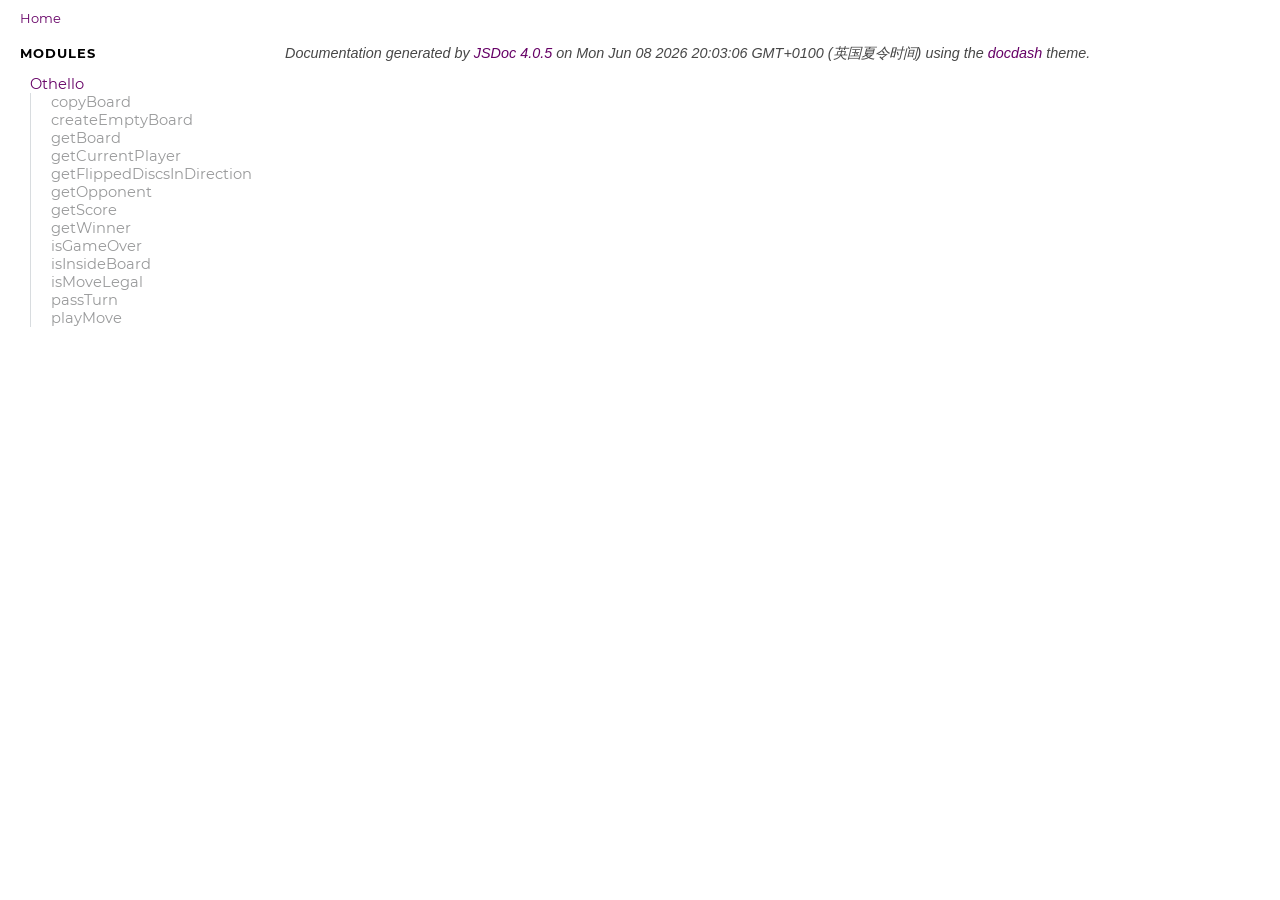
==== docs/index.html @ f30e4018 "Add Othello game" ====
<!DOCTYPE html>
<html lang="en">
<head>
    
    <meta charset="utf-8">
    <title>Home - Documentation</title>
    
    
    <script src="scripts/prettify/prettify.js"></script>
    <script src="scripts/prettify/lang-css.js"></script>
    <!--[if lt IE 9]>
      <script src="//html5shiv.googlecode.com/svn/trunk/html5.js"></script>
    <![endif]-->
    <link type="text/css" rel="stylesheet" href="styles/prettify.css">
    <link type="text/css" rel="stylesheet" href="styles/jsdoc.css">
    <script src="scripts/nav.js" defer></script>
    
    <meta name="viewport" content="width=device-width, initial-scale=1.0">
</head>
<body>

<input type="checkbox" id="nav-trigger" class="nav-trigger" />
<label for="nav-trigger" class="navicon-button x">
  <div class="navicon"></div>
</label>

<label for="nav-trigger" class="overlay"></label>

<nav >
    
    
    <h2><a href="index.html">Home</a></h2><h3>Modules</h3><ul><li><a href="module-Othello.html">Othello</a><ul class='methods'><li data-type='method'><a href="module-Othello.html#~copyBoard">copyBoard</a></li><li data-type='method'><a href="module-Othello.html#~createEmptyBoard">createEmptyBoard</a></li><li data-type='method'><a href="module-Othello.html#~getBoard">getBoard</a></li><li data-type='method'><a href="module-Othello.html#~getCurrentPlayer">getCurrentPlayer</a></li><li data-type='method'><a href="module-Othello.html#~getFlippedDiscsInDirection">getFlippedDiscsInDirection</a></li><li data-type='method'><a href="module-Othello.html#~getOpponent">getOpponent</a></li><li data-type='method'><a href="module-Othello.html#~getScore">getScore</a></li><li data-type='method'><a href="module-Othello.html#~getWinner">getWinner</a></li><li data-type='method'><a href="module-Othello.html#~isGameOver">isGameOver</a></li><li data-type='method'><a href="module-Othello.html#~isInsideBoard">isInsideBoard</a></li><li data-type='method'><a href="module-Othello.html#~isMoveLegal">isMoveLegal</a></li><li data-type='method'><a href="module-Othello.html#~passTurn">passTurn</a></li><li data-type='method'><a href="module-Othello.html#~playMove">playMove</a></li></ul></li></ul>
    
</nav>

<div id="main">
    

    



    


    <section class="package">
        <h3> </h3>		
    </section>









    








    
    
</div>

<br class="clear">

<footer>
    Documentation generated by <a href="https://github.com/jsdoc3/jsdoc">JSDoc 4.0.5</a> on Mon Jun 08 2026 20:03:06 GMT+0100 (英国夏令时间) using the <a href="https://github.com/clenemt/docdash">docdash</a> theme.
</footer>

<script>prettyPrint();</script>
<script src="scripts/polyfill.js"></script>
<script src="scripts/linenumber.js"></script>



    <link type="text/css" rel="stylesheet" href="custom.css">
    
</body>
</html>
---- docs/styles/prettify.css ----
.pln {
  color: #ddd;
}

/* string content */
.str {
  color: #61ce3c;
}

/* a keyword */
.kwd {
  color: #fbde2d;
}

/* a comment */
.com {
  color: #aeaeae;
}

/* a type name */
.typ {
  color: #8da6ce;
}

/* a literal value */
.lit {
  color: #fbde2d;
}

/* punctuation */
.pun {
  color: #ddd;
}

/* lisp open bracket */
.opn {
  color: #000000;
}

/* lisp close bracket */
.clo {
  color: #000000;
}

/* a markup tag name */
.tag {
  color: #8da6ce;
}

/* a markup attribute name */
.atn {
  color: #fbde2d;
}

/* a markup attribute value */
.atv {
  color: #ddd;
}

/* a declaration */
.dec {
  color: #EF5050;
}

/* a variable name */
.var {
  color: #c82829;
}

/* a function name */
.fun {
  color: #4271ae;
}

/* Specify class=linenums on a pre to get line numbering */
ol.linenums {
  margin-top: 0;
  margin-bottom: 0;
  padding-bottom: 2px;
}
---- docs/styles/jsdoc.css ----
* {
  box-sizing: border-box
}

html, body {
  height: 100%;
  width: 100%;
}

body {
  color: #4d4e53;
  background-color: white;
  margin: 0 auto;
  padding: 0 20px;
  font-family: 'Helvetica Neue', Helvetica, sans-serif;
  font-size: 16px;
}

img {
  max-width: 100%;
}

a,
a:active {
  color: #606;
  text-decoration: none;
}

a:hover {
  text-decoration: none;
}

article a {
  border-bottom: 1px solid #ddd;
}

article a:hover, article a:active {
  border-bottom-color: #222;
}

article .description a {
    word-break: break-word;
}

p, ul, ol, blockquote {
  margin-bottom: 1em;
  line-height: 160%;
}

h1, h2, h3, h4, h5, h6 {
  font-family: 'Montserrat', sans-serif;
}

h1, h2, h3, h4, h5, h6 {
  color: #000;
  font-weight: 400;
  margin: 0;
}

h1 {
  font-weight: 300;
  font-size: 48px;
  margin: 1em 0 .5em;
}

h1.page-title {
  font-size: 48px;
  margin: 1em 30px;
  line-height: 100%;
  word-wrap: break-word;
}

h2 {
  font-size: 24px;
  margin: 1.5em 0 .3em;
}

h3 {
  font-size: 24px;
  margin: 1.2em 0 .3em;
}

h4 {
  font-size: 18px;
  margin: 1em 0 .2em;
  color: #4d4e53;
}

h4.name {
  color: #fff;
  background: #6d426d;
  box-shadow: 0 .25em .5em #d3d3d3;
  border-top: 1px solid #d3d3d3;
  border-bottom: 1px solid #d3d3d3;
  margin: 1.5em 0 0.5em;
  padding: .75em 0 .75em 10px;
}

h4.name a {
  color: #fc83ff;
}

h4.name a:hover {
  border-bottom-color: #fc83ff;
}

h5, .container-overview .subsection-title {
  font-size: 120%;
  letter-spacing: -0.01em;
  margin: 8px 0 3px 0;
}

h6 {
  font-size: 100%;
  letter-spacing: -0.01em;
  margin: 6px 0 3px 0;
  font-style: italic;
}

.usertext h1 {
  font-family: "Source Sans Pro";
  font-size: 24px;
  margin: 2.5em 0 1em;
  font-weight: 400;
}

.usertext h2 {
  font-family: "Source Sans Pro";
  font-size: 18px;
  margin: 2em 0 0.5em;
  font-weight: 400;

}

.usertext h3 {
  font-family: "Source Sans Pro";
  font-size: 15px;
  margin: 1.5em 0 0;
  font-weight: 400;
}

.usertext h4 {
  font-family: "Source Sans Pro";
  font-size: 14px;
  margin: 0 0 0;
  font-weight: 400;
}

.usertext h5 {
  font-size: 12px;
  margin: 1em 0 0;
  font-weight: normal;
  color: #666;
}

.usertext h6 {
  font-size: 11px;
  margin: 1em 0 0;
  font-weight: normal;
  font-style: normal;
  color: #666;
}


tt, code, kbd, samp, pre {
  font-family: Consolas, Monaco, 'Andale Mono', monospace;
  background: #f4f4f4;
}

tt, code, kbd, samp{
  padding: 1px 5px;
}

pre {
  padding-bottom: 1em;
}  

.class-description {
  font-size: 130%;
  line-height: 140%;
  margin-bottom: 1em;
  margin-top: 1em;
}

.class-description:empty {
  margin: 0
}

#main {
  float: right;
  width: calc(100% - 240px);
}

header {
  display: block
}

section {
  display: block;
  background-color: #fff;
  padding: 0 0 0 30px;
}

.variation {
  display: none
}

.signature-attributes {
  font-size: 60%;
  color: #eee;
  font-style: italic;
  font-weight: lighter;
}

nav {
  float: left;
  display: block;
  width: 250px;
  background: #fff;
  overflow: auto;
  position: fixed;
  height: 100%;
}

nav #nav-search{
    width: 210px;
    height: 30px;
    padding: 5px 10px;
    font-size: 12px;
    line-height: 1.5;
    border-radius: 3px;
    margin-right: 20px;
    margin-top: 20px;
}

nav.wrap a{
    word-wrap: break-word;
}

nav h3 {
  margin-top: 12px;
  font-size: 13px;
  text-transform: uppercase;
  letter-spacing: 1px;
  font-weight: 700;
  line-height: 24px;
  margin: 15px 0 10px;
  padding: 0;
  color: #000;
}

nav h3.collapsed_header {
  cursor: pointer;
}

nav ul {
  font-family: 'Lucida Grande', 'Lucida Sans Unicode', arial, sans-serif;
  font-size: 100%;
  line-height: 17px;
  padding: 0;
  margin: 0;
  list-style-type: none;
}

nav ul a,
nav ul a:active {
  font-family: 'Montserrat', sans-serif;
  line-height: 18px;
  padding: 0;
  display: block;
  font-size: 12px;
}

nav a:hover,
nav a:active {
  color: #606;
}

nav > ul {
  padding: 0 10px;
}

nav > ul > li > a {
  color: #606;
  margin-top: 10px;
}

nav ul ul a {
  color: hsl(207, 1%, 60%);
  border-left: 1px solid hsl(207, 10%, 86%);
}

nav ul ul a,
nav ul ul a:active {
  padding-left: 20px
}

nav h2 {
   font-size: 13px;
   margin: 10px 0 0 0;
   padding: 0;
}

nav > h2 > a {
   margin: 10px 0 -10px;
   color: #606 !important;
}

footer {
  color: hsl(0, 0%, 28%);
  margin-left: 250px;
  display: block;
  padding: 15px;
  font-style: italic;
  font-size: 90%;
}

.ancestors {
  color: #999
}

.ancestors a {
   color: #999 !important;
}

.clear {
  clear: both
}

.important {
  font-weight: bold;
  color: #950B02;
}

.yes-def {
  text-indent: -1000px
}

.type-signature {
  color: #CA79CA
}

.type-signature:last-child {
  color: #eee;
}

.name, .signature {
  font-family: Consolas, Monaco, 'Andale Mono', monospace
}

.signature {
    color: #fc83ff;
}

.details {
  margin-top: 6px;
  border-left: 2px solid #DDD;
  line-height: 20px;
  font-size: 14px;
}

.details dt {
   width: auto;
   float: left;
   padding-left: 10px;
}

.details dd {
   margin-left: 70px;
   margin-top: 6px;
   margin-bottom: 6px;
}

.details ul {
   margin: 0
}

.details ul {
   list-style-type: none
}

.details pre.prettyprint {
   margin: 0
}

.details .object-value {
   padding-top: 0
}

.description {
  margin-bottom: 1em;
  margin-top: 1em;
}

.code-caption {
  font-style: italic;
  font-size: 107%;
  margin: 0;
}

.prettyprint {
  font-size: 14px;
  overflow: auto;
}

.prettyprint.source {
  width: inherit;
  line-height: 18px;
  display: block;
  background-color: #0d152a;
  color: #aeaeae;
}

.prettyprint code {
  line-height: 18px;
  display: block;
  background-color: #0d152a;
  color: #4D4E53;
}

.prettyprint > code {
  padding: 15px;
}

.prettyprint .linenums code {
  padding: 0 15px
}

.prettyprint .linenums li:first-of-type code {
  padding-top: 15px
}

.prettyprint code span.line {
  display: inline-block
}

.prettyprint.linenums {
  padding-left: 70px;
  -webkit-user-select: none;
  -moz-user-select: none;
  -ms-user-select: none;
  user-select: none;
}

.prettyprint.linenums ol {
   padding-left: 0
}

.prettyprint.linenums li {
   border-left: 3px #34446B solid;
}

.prettyprint.linenums li.selected, .prettyprint.linenums li.selected * {
   background-color: #34446B;
}

.prettyprint.linenums li * {
   -webkit-user-select: text;
   -moz-user-select: text;
   -ms-user-select: text;
   user-select: text;
}

.prettyprint.linenums li code:empty:after {
  content:"";
  display:inline-block;
  width:0px;
}

table {
  border-spacing: 0;
  border: 1px solid #ddd;
  border-collapse: collapse;
  border-radius: 3px;
  box-shadow: 0 1px 3px rgba(0,0,0,0.1);
  width: 100%;
  font-size: 14px;
  margin: 1em 0;
}

td, th {
   margin: 0px;
   text-align: left;
   vertical-align: top;
   padding: 10px;
   display: table-cell;
}

thead tr, thead tr {
   background-color: #fff;
   font-weight: bold;
   border-bottom: 1px solid #ddd;
}

.params .type {
  white-space: nowrap;
}

.params code {
  white-space: pre;
}

.params td, .params .name, .props .name, .name code {
   color: #4D4E53;
   font-family: Consolas, Monaco, 'Andale Mono', monospace;
   font-size: 100%;
}

.params td {
   border-top: 1px solid #eee
}

.params td.description > p:first-child, .props td.description > p:first-child {
   margin-top: 0;
   padding-top: 0;
}

.params td.description > p:last-child, .props td.description > p:last-child {
   margin-bottom: 0;
   padding-bottom: 0;
}

span.param-type, .params td .param-type, .param-type dd {
   color: #606;
  font-family: Consolas, Monaco, 'Andale Mono', monospace
}

.param-type dt, .param-type dd {
  display: inline-block
}

.param-type {
  margin: 14px 0;
}

.disabled {
  color: #454545
}

/* navicon button */
.navicon-button {
  display: none;
  position: relative;
  padding: 2.0625rem 1.5rem;
  transition: 0.25s;
  cursor: pointer;
  -webkit-user-select: none;
     -moz-user-select: none;
      -ms-user-select: none;
          user-select: none;
  opacity: .8;
}
.navicon-button .navicon:before, .navicon-button .navicon:after {
  transition: 0.25s;
}
.navicon-button:hover {
  transition: 0.5s;
  opacity: 1;
}
.navicon-button:hover .navicon:before, .navicon-button:hover .navicon:after {
  transition: 0.25s;
}
.navicon-button:hover .navicon:before {
  top: .825rem;
}
.navicon-button:hover .navicon:after {
  top: -.825rem;
}

/* navicon */
.navicon {
  position: relative;
  width: 2.5em;
  height: .3125rem;
  background: #000;
  transition: 0.3s;
  border-radius: 2.5rem;
}
.navicon:before, .navicon:after {
  display: block;
  content: "";
  height: .3125rem;
  width: 2.5rem;
  background: #000;
  position: absolute;
  z-index: -1;
  transition: 0.3s 0.25s;
  border-radius: 1rem;
}
.navicon:before {
  top: .625rem;
}
.navicon:after {
  top: -.625rem;
}

/* open */
.nav-trigger:checked + label:not(.steps) .navicon:before,
.nav-trigger:checked + label:not(.steps) .navicon:after {
  top: 0 !important;
}

.nav-trigger:checked + label .navicon:before,
.nav-trigger:checked + label .navicon:after {
  transition: 0.5s;
}

/* Minus */
.nav-trigger:checked + label {
  -webkit-transform: scale(0.75);
          transform: scale(0.75);
}

/* × and + */
.nav-trigger:checked + label.plus .navicon,
.nav-trigger:checked + label.x .navicon {
  background: transparent;
}

.nav-trigger:checked + label.plus .navicon:before,
.nav-trigger:checked + label.x .navicon:before {
  -webkit-transform: rotate(-45deg);
          transform: rotate(-45deg);
  background: #FFF;
}

.nav-trigger:checked + label.plus .navicon:after,
.nav-trigger:checked + label.x .navicon:after {
  -webkit-transform: rotate(45deg);
          transform: rotate(45deg);
  background: #FFF;
}

.nav-trigger:checked + label.plus {
  -webkit-transform: scale(0.75) rotate(45deg);
          transform: scale(0.75) rotate(45deg);
}

.nav-trigger:checked ~ nav {
  left: 0 !important;
}

.nav-trigger:checked ~ .overlay {
  display: block;
}

.nav-trigger {
  position: fixed;
  top: 0;
  clip: rect(0, 0, 0, 0);
}

.overlay {
  display: none;
  position: fixed;
  top: 0;
  bottom: 0;
  left: 0;
  right: 0;
  width: 100%;
  height: 100%;
  background: hsla(0, 0%, 0%, 0.5);
  z-index: 1;
}

/* nav level */
.level-hide {
    display: none;
}
html[data-search-mode] .level-hide {
    display: block;
}


@media only screen and (max-width: 680px) {
  body {
    overflow-x: hidden;
  }

  nav {
    background: #FFF;
    width: 250px;
    height: 100%;
    position: fixed;
    top: 0;
    right: 0;
    bottom: 0;
    left: -250px;
    z-index: 3;
    padding: 0 10px;
    transition: left 0.2s;
  }

  .navicon-button {
    display: inline-block;
    position: fixed;
    top: 1.5em;
    right: 0;
    z-index: 2;
  }

  #main {
    width: 100%;
  }

  #main h1.page-title {
    margin: 1em 0;
  }

  #main section {
    padding: 0;
  }

  footer {
    margin-left: 0;
  }
}

/** Add a '#' to static members */
[data-type="member"] a::before {
  content: '#';
  display: inline-block;
  margin-left: -14px;
  margin-right: 5px;
}

#disqus_thread{
    margin-left: 30px;
}

@font-face {
  font-family: 'Montserrat';
  font-style: normal;
  font-weight: 400;
  src: url('../fonts/Montserrat/Montserrat-Regular.eot'); /* IE9 Compat Modes */
  src: url('../fonts/Montserrat/Montserrat-Regular.eot?#iefix') format('embedded-opentype'), /* IE6-IE8 */
       url('../fonts/Montserrat/Montserrat-Regular.woff2') format('woff2'), /* Super Modern Browsers */
       url('../fonts/Montserrat/Montserrat-Regular.woff') format('woff'), /* Pretty Modern Browsers */
       url('../fonts/Montserrat/Montserrat-Regular.ttf')  format('truetype'); /* Safari, Android, iOS */
}

@font-face {
  font-family: 'Montserrat';
  font-style: normal;
  font-weight: 700;
  src: url('../fonts/Montserrat/Montserrat-Bold.eot'); /* IE9 Compat Modes */
  src: url('../fonts/Montserrat/Montserrat-Bold.eot?#iefix') format('embedded-opentype'), /* IE6-IE8 */
       url('../fonts/Montserrat/Montserrat-Bold.woff2') format('woff2'), /* Super Modern Browsers */
       url('../fonts/Montserrat/Montserrat-Bold.woff') format('woff'), /* Pretty Modern Browsers */
       url('../fonts/Montserrat/Montserrat-Bold.ttf')  format('truetype'); /* Safari, Android, iOS */
}

@font-face {
    font-family: 'Source Sans Pro';
    src: url('../fonts/Source-Sans-Pro/sourcesanspro-regular-webfont.eot');
    src: url('../fonts/Source-Sans-Pro/sourcesanspro-regular-webfont.eot?#iefix') format('embedded-opentype'),
         url('../fonts/Source-Sans-Pro/sourcesanspro-regular-webfont.woff2') format('woff2'),
         url('../fonts/Source-Sans-Pro/sourcesanspro-regular-webfont.woff') format('woff'),
         url('../fonts/Source-Sans-Pro/sourcesanspro-regular-webfont.ttf') format('truetype'),
         url('../fonts/Source-Sans-Pro/sourcesanspro-regular-webfont.svg#source_sans_proregular') format('svg');
    font-weight: 400;
    font-style: normal;
}

@font-face {
    font-family: 'Source Sans Pro';
    src: url('../fonts/Source-Sans-Pro/sourcesanspro-light-webfont.eot');
    src: url('../fonts/Source-Sans-Pro/sourcesanspro-light-webfont.eot?#iefix') format('embedded-opentype'),
         url('../fonts/Source-Sans-Pro/sourcesanspro-light-webfont.woff2') format('woff2'),
         url('../fonts/Source-Sans-Pro/sourcesanspro-light-webfont.woff') format('woff'),
         url('../fonts/Source-Sans-Pro/sourcesanspro-light-webfont.ttf') format('truetype'),
         url('../fonts/Source-Sans-Pro/sourcesanspro-light-webfont.svg#source_sans_prolight') format('svg');
    font-weight: 300;
    font-style: normal;

}
---- docs/custom.css ----
h4
{
    font-size: 20pt;
    font-weight: bold;
}

.type-signature.type-signature-static
{
    display: none;
}

nav ul a, nav ul a:active {
    font-size: 11pt;
}
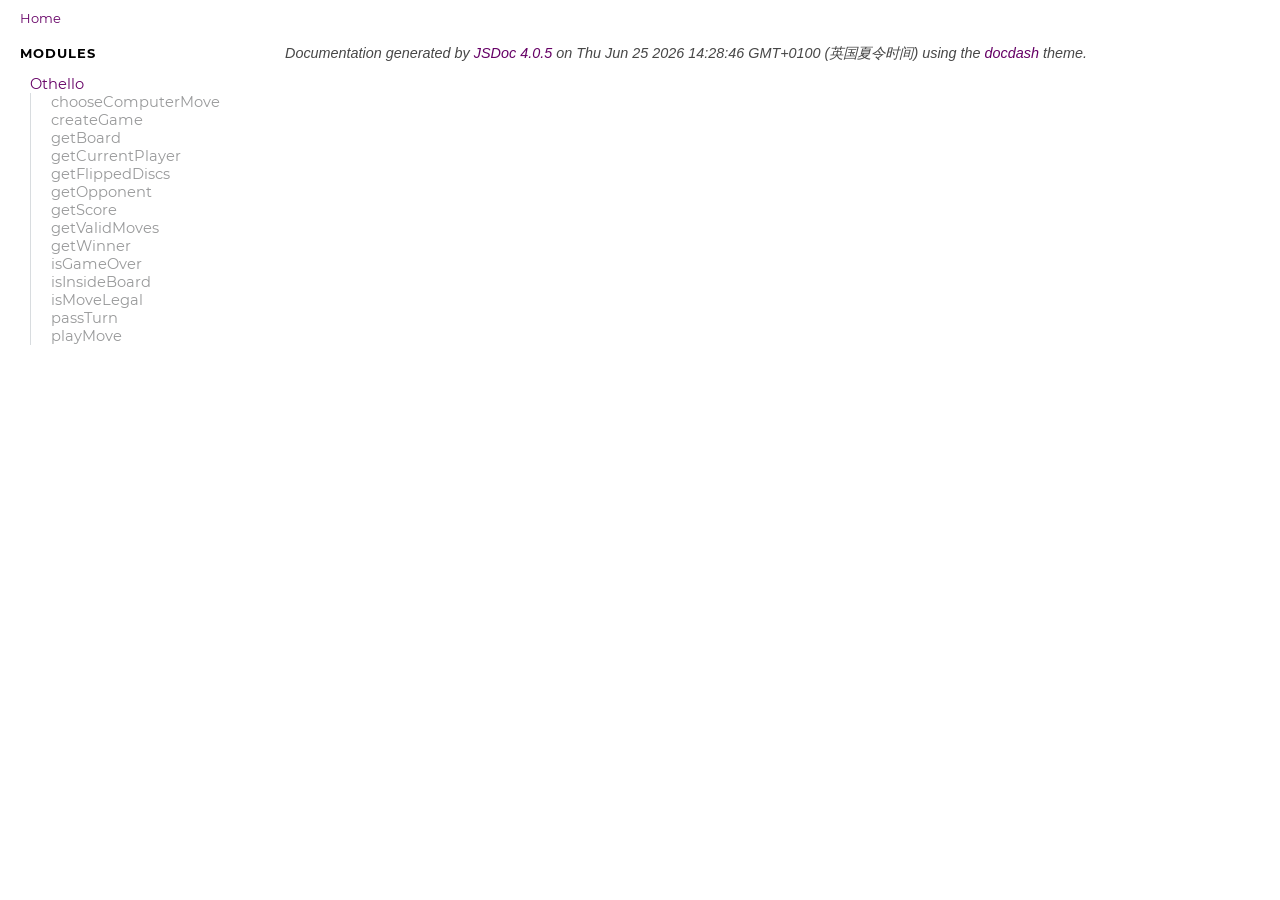
==== commit 9c113594: "f1" ====
--- a/docs/index.html
+++ b/docs/index.html
@@ -29,7 +29,7 @@
 <nav >
     
     
-    <h2><a href="index.html">Home</a></h2><h3>Modules</h3><ul><li><a href="module-Othello.html">Othello</a><ul class='methods'><li data-type='method'><a href="module-Othello.html#~copyBoard">copyBoard</a></li><li data-type='method'><a href="module-Othello.html#~createEmptyBoard">createEmptyBoard</a></li><li data-type='method'><a href="module-Othello.html#~getBoard">getBoard</a></li><li data-type='method'><a href="module-Othello.html#~getCurrentPlayer">getCurrentPlayer</a></li><li data-type='method'><a href="module-Othello.html#~getFlippedDiscsInDirection">getFlippedDiscsInDirection</a></li><li data-type='method'><a href="module-Othello.html#~getOpponent">getOpponent</a></li><li data-type='method'><a href="module-Othello.html#~getScore">getScore</a></li><li data-type='method'><a href="module-Othello.html#~getWinner">getWinner</a></li><li data-type='method'><a href="module-Othello.html#~isGameOver">isGameOver</a></li><li data-type='method'><a href="module-Othello.html#~isInsideBoard">isInsideBoard</a></li><li data-type='method'><a href="module-Othello.html#~isMoveLegal">isMoveLegal</a></li><li data-type='method'><a href="module-Othello.html#~passTurn">passTurn</a></li><li data-type='method'><a href="module-Othello.html#~playMove">playMove</a></li></ul></li></ul>
+    <h2><a href="index.html">Home</a></h2><h3>Modules</h3><ul><li><a href="module-Othello.html">Othello</a><ul class='methods'><li data-type='method'><a href="module-Othello.html#~chooseComputerMove">chooseComputerMove</a></li><li data-type='method'><a href="module-Othello.html#~createGame">createGame</a></li><li data-type='method'><a href="module-Othello.html#~getBoard">getBoard</a></li><li data-type='method'><a href="module-Othello.html#~getCurrentPlayer">getCurrentPlayer</a></li><li data-type='method'><a href="module-Othello.html#~getFlippedDiscs">getFlippedDiscs</a></li><li data-type='method'><a href="module-Othello.html#~getOpponent">getOpponent</a></li><li data-type='method'><a href="module-Othello.html#~getScore">getScore</a></li><li data-type='method'><a href="module-Othello.html#~getValidMoves">getValidMoves</a></li><li data-type='method'><a href="module-Othello.html#~getWinner">getWinner</a></li><li data-type='method'><a href="module-Othello.html#~isGameOver">isGameOver</a></li><li data-type='method'><a href="module-Othello.html#~isInsideBoard">isInsideBoard</a></li><li data-type='method'><a href="module-Othello.html#~isMoveLegal">isMoveLegal</a></li><li data-type='method'><a href="module-Othello.html#~passTurn">passTurn</a></li><li data-type='method'><a href="module-Othello.html#~playMove">playMove</a></li></ul></li></ul>
     
 </nav>
 
@@ -71,7 +71,7 @@
 <br class="clear">
 
 <footer>
-    Documentation generated by <a href="https://github.com/jsdoc3/jsdoc">JSDoc 4.0.5</a> on Mon Jun 08 2026 20:03:06 GMT+0100 (英国夏令时间) using the <a href="https://github.com/clenemt/docdash">docdash</a> theme.
+    Documentation generated by <a href="https://github.com/jsdoc3/jsdoc">JSDoc 4.0.5</a> on Thu Jun 25 2026 14:28:46 GMT+0100 (英国夏令时间) using the <a href="https://github.com/clenemt/docdash">docdash</a> theme.
 </footer>
 
 <script>prettyPrint();</script>
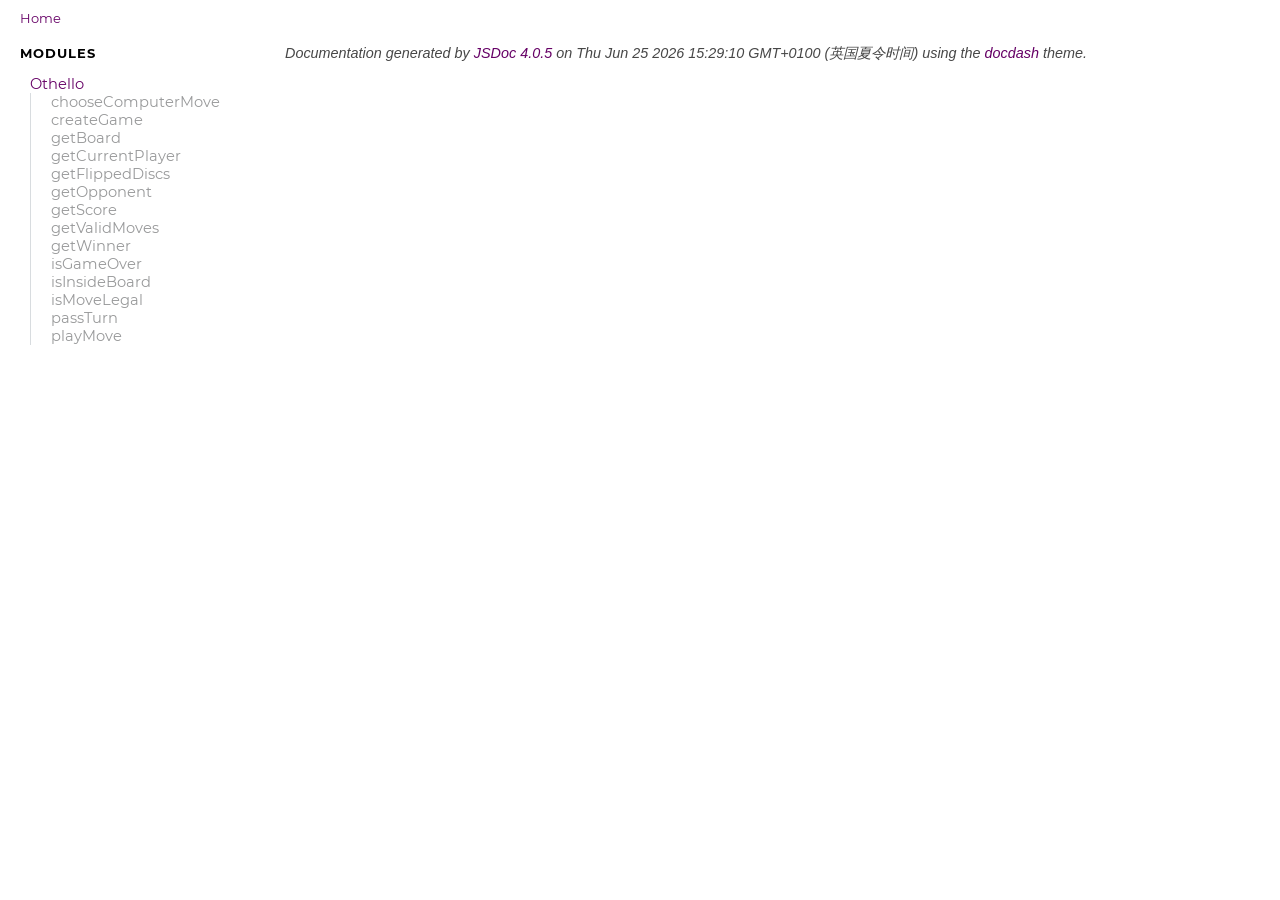
==== commit f1b6f547: "jslint check" ====
--- a/docs/index.html
+++ b/docs/index.html
@@ -71,7 +71,7 @@
 <br class="clear">
 
 <footer>
-    Documentation generated by <a href="https://github.com/jsdoc3/jsdoc">JSDoc 4.0.5</a> on Thu Jun 25 2026 14:28:46 GMT+0100 (英国夏令时间) using the <a href="https://github.com/clenemt/docdash">docdash</a> theme.
+    Documentation generated by <a href="https://github.com/jsdoc3/jsdoc">JSDoc 4.0.5</a> on Thu Jun 25 2026 15:29:10 GMT+0100 (英国夏令时间) using the <a href="https://github.com/clenemt/docdash">docdash</a> theme.
 </footer>
 
 <script>prettyPrint();</script>
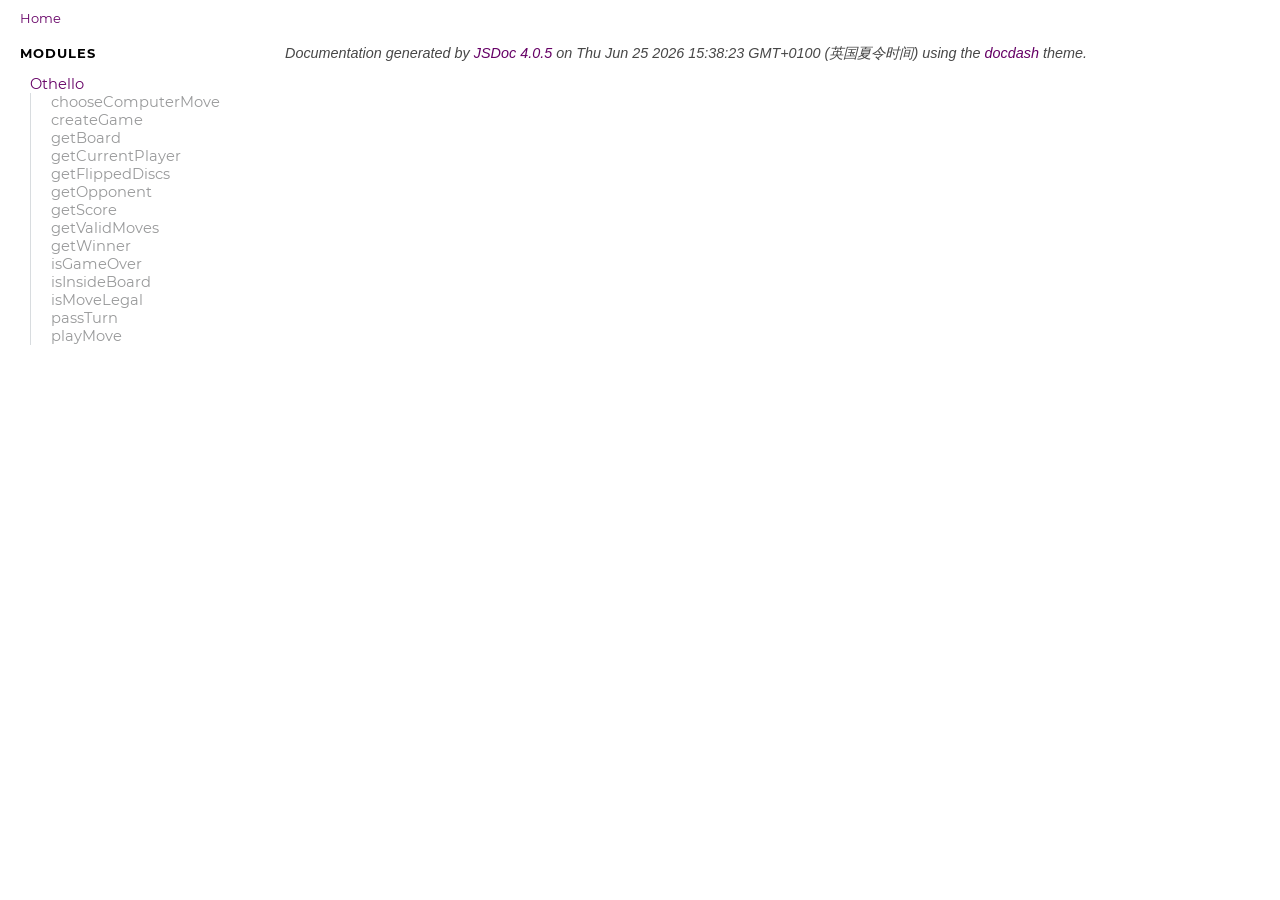
==== commit 681779b5: "improve test" ====
--- a/docs/index.html
+++ b/docs/index.html
@@ -71,7 +71,7 @@
 <br class="clear">
 
 <footer>
-    Documentation generated by <a href="https://github.com/jsdoc3/jsdoc">JSDoc 4.0.5</a> on Thu Jun 25 2026 15:29:10 GMT+0100 (英国夏令时间) using the <a href="https://github.com/clenemt/docdash">docdash</a> theme.
+    Documentation generated by <a href="https://github.com/jsdoc3/jsdoc">JSDoc 4.0.5</a> on Thu Jun 25 2026 15:38:23 GMT+0100 (英国夏令时间) using the <a href="https://github.com/clenemt/docdash">docdash</a> theme.
 </footer>
 
 <script>prettyPrint();</script>
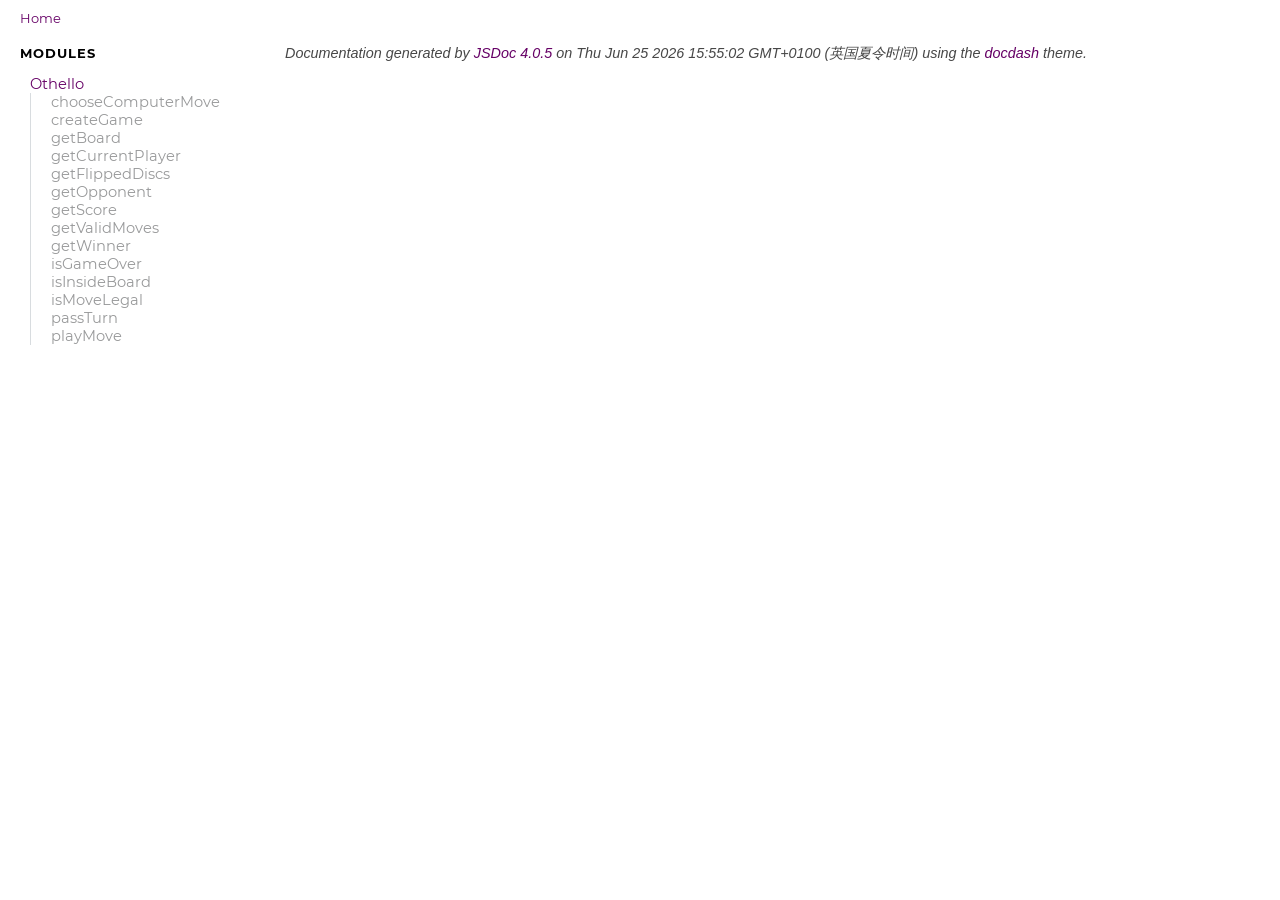
==== commit 6e44b1ca: "ui improve" ====
--- a/docs/index.html
+++ b/docs/index.html
@@ -71,7 +71,7 @@
 <br class="clear">
 
 <footer>
-    Documentation generated by <a href="https://github.com/jsdoc3/jsdoc">JSDoc 4.0.5</a> on Thu Jun 25 2026 15:38:23 GMT+0100 (英国夏令时间) using the <a href="https://github.com/clenemt/docdash">docdash</a> theme.
+    Documentation generated by <a href="https://github.com/jsdoc3/jsdoc">JSDoc 4.0.5</a> on Thu Jun 25 2026 15:55:02 GMT+0100 (英国夏令时间) using the <a href="https://github.com/clenemt/docdash">docdash</a> theme.
 </footer>
 
 <script>prettyPrint();</script>
